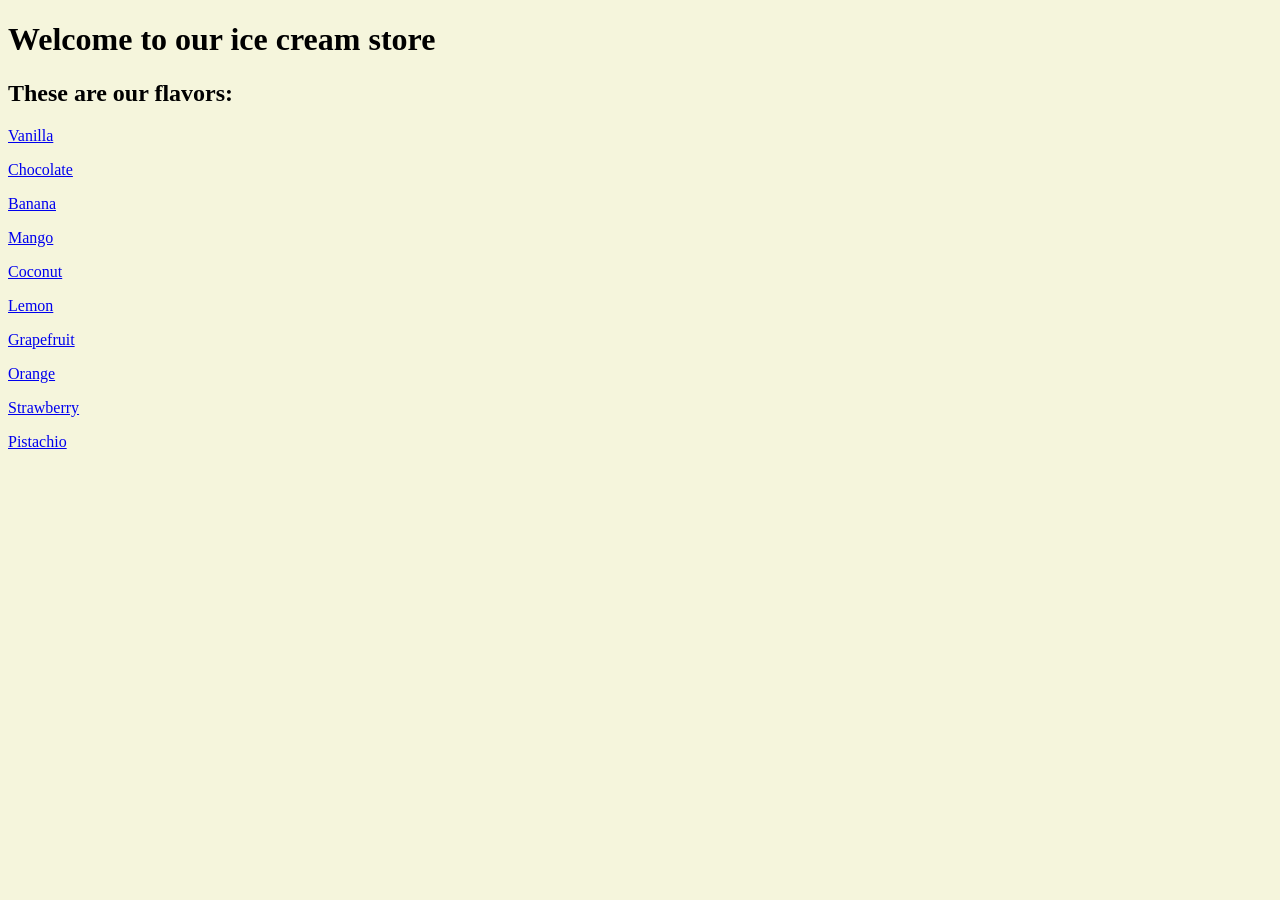
==== index.html @ 8f68f757 "init" ====
<!DOCTYPE html>
<html lang="en">
<head>
    <meta charset="UTF-8">
    <meta name="viewport" content="width=device-width, initial-scale=1.0">
    <title>Icecream Store</title>
    <link rel="stylesheet" href="style.css">
</head>
<body>
    <div class=container>
        <h1 class="title">Welcome to our ice cream store</h1>

        <div class="flavors">
            <h2 class="subtitle">These are our flavors:</h2>
            <p class="flavor"><a href="vanilla.html">Vanilla</a></p>
            <p class="flavor"><a href="chocolate.html">Chocolate</a></p>
            <p class="flavor"><a href="banana.html">Banana</a></p>
            <p class="flavor"><a href="mango.html">Mango</a></p>
            <p class="flavor"><a href="coconut.html">Coconut</a></p>
            <p class="flavor"><a href="lemon.html">Lemon</a></p>
            <p class="flavor"><a href="grapefruit.html">Grapefruit</a></p>
            <p class="flavor"><a href="orange.html">Orange</a></p>
            <p class="flavor"><a href="strawberry.html">Strawberry</a></p>
            <p class="flavor"><a href="pistachio.html">Pistachio</a></p>
        </div>
    </div>
</body>
</html>
---- style.css ----
img{
    height: 400px;
    display: block;
    margin: 10px;
}

body{
    background-color:beige;
}
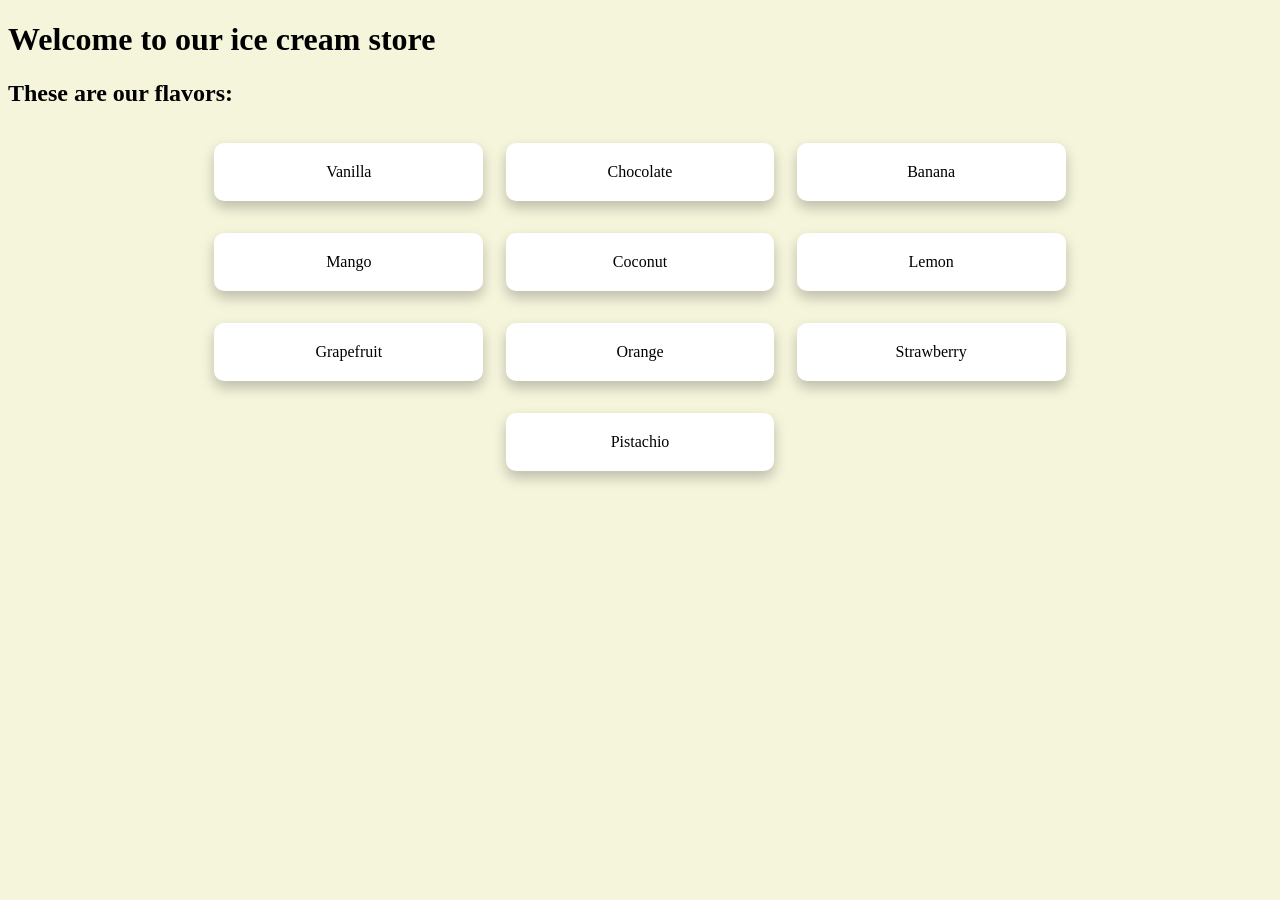
==== commit 1a91fc67: "added boxes" ====
--- a/index.html
+++ b/index.html
@@ -10,8 +10,8 @@
     <div class=container>
         <h1 class="title">Welcome to our ice cream store</h1>
 
+        <h2 class="subtitle">These are our flavors:</h2>
         <div class="flavors">
-            <h2 class="subtitle">These are our flavors:</h2>
             <p class="flavor"><a href="vanilla.html">Vanilla</a></p>
             <p class="flavor"><a href="chocolate.html">Chocolate</a></p>
             <p class="flavor"><a href="banana.html">Banana</a></p>
--- a/style.css
+++ b/style.css
@@ -6,4 +6,25 @@
 
 body{
     background-color:beige;
+}
+
+.flavors {
+    width: 70vw;
+    display: flex;
+    flex-wrap: wrap;
+    justify-content: space-evenly;
+    margin: auto;
+}
+.flavor {
+    width: 30%;
+    background-color: white;
+    border-radius: 10px;
+    padding: 20px;
+    box-sizing: border-box;
+    text-align: center;
+    box-shadow: 0 0.5vw 1vw rgba(0, 0, 0, 0.233);
+}
+.flavor a {
+    color: black;
+    text-decoration: none;
 }
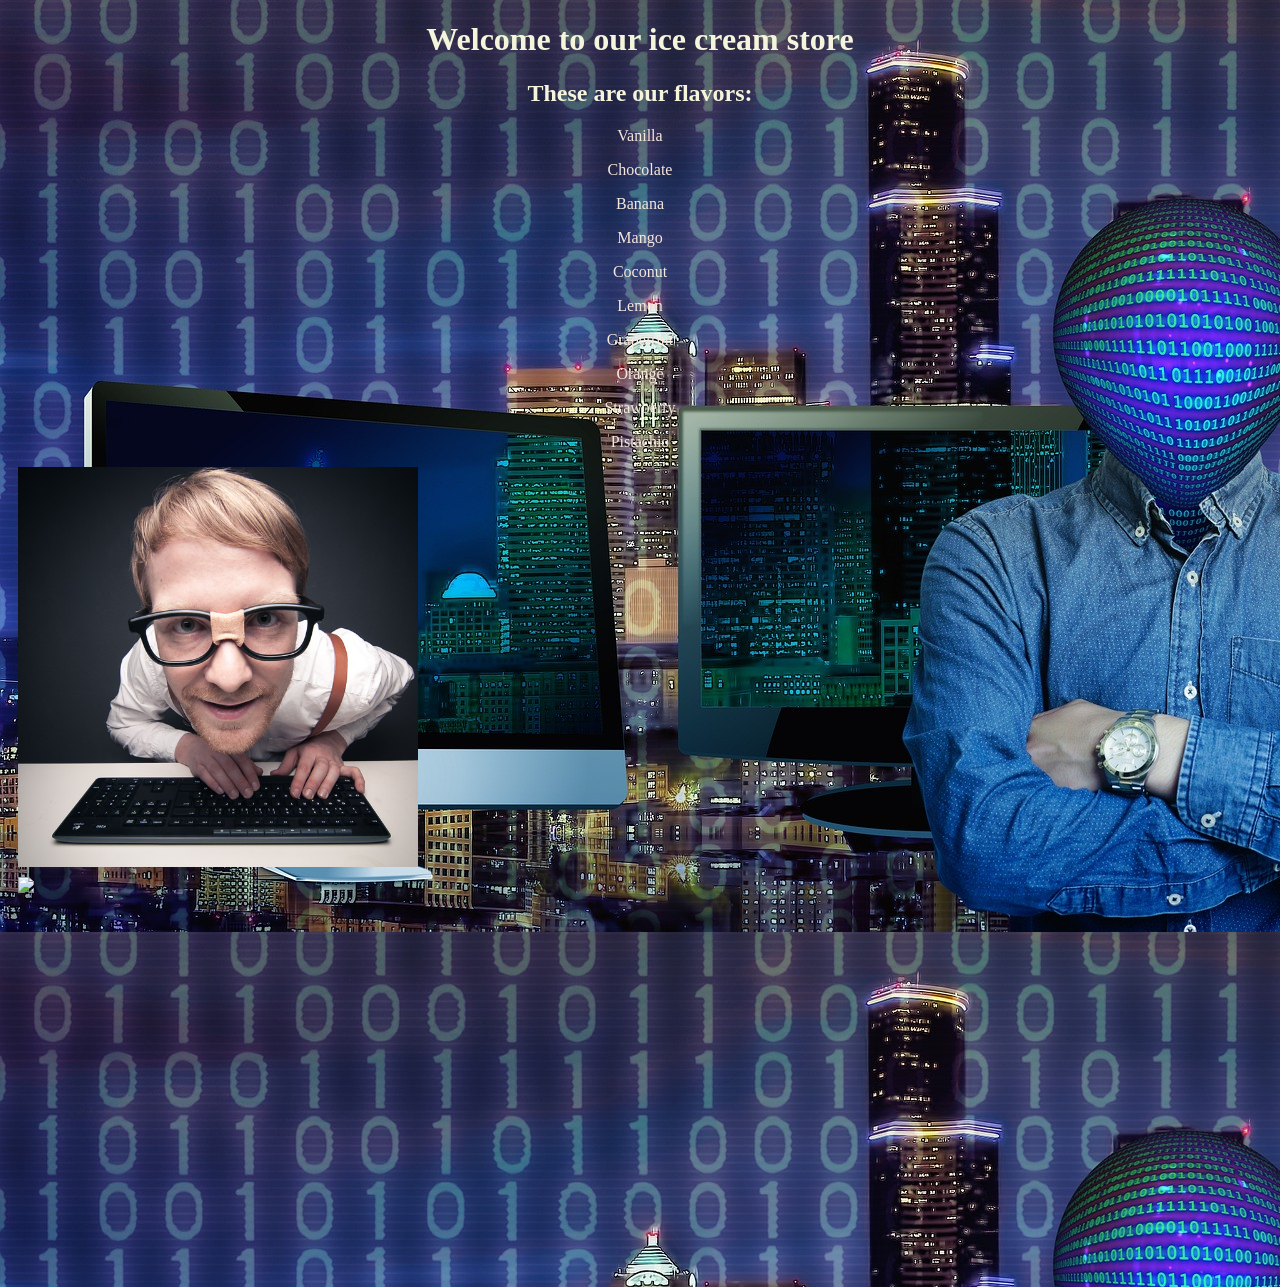
==== commit 8e51a2e1: "Background" ====
--- a/index.html
+++ b/index.html
@@ -10,8 +10,8 @@
     <div class=container>
         <h1 class="title">Welcome to our ice cream store</h1>
 
-        <h2 class="subtitle">These are our flavors:</h2>
         <div class="flavors">
+            <h2 class="subtitle">These are our flavors:</h2>
             <p class="flavor"><a href="vanilla.html">Vanilla</a></p>
             <p class="flavor"><a href="chocolate.html">Chocolate</a></p>
             <p class="flavor"><a href="banana.html">Banana</a></p>
@@ -24,5 +24,9 @@
             <p class="flavor"><a href="pistachio.html">Pistachio</a></p>
         </div>
     </div>
+    <img src="img/nerd01.jpg">
+    <img src="img/guido.jpg">
+
+
 </body>
 </html>
--- a/style.css
+++ b/style.css
@@ -5,26 +5,13 @@
 }
 
 body{
-    background-color:beige;
+    background-image: url("img/bg_001.jpg");
+    text-align: center;
+    color:beige;
 }
 
-.flavors {
-    width: 70vw;
-    display: flex;
-    flex-wrap: wrap;
-    justify-content: space-evenly;
-    margin: auto;
-}
-.flavor {
-    width: 30%;
-    background-color: white;
-    border-radius: 10px;
-    padding: 20px;
-    box-sizing: border-box;
-    text-align: center;
-    box-shadow: 0 0.5vw 1vw rgba(0, 0, 0, 0.233);
-}
-.flavor a {
-    color: black;
-    text-decoration: none;
+a{
+    text-decoration:none;
+    color:rgb(245, 231, 220);
+
 }
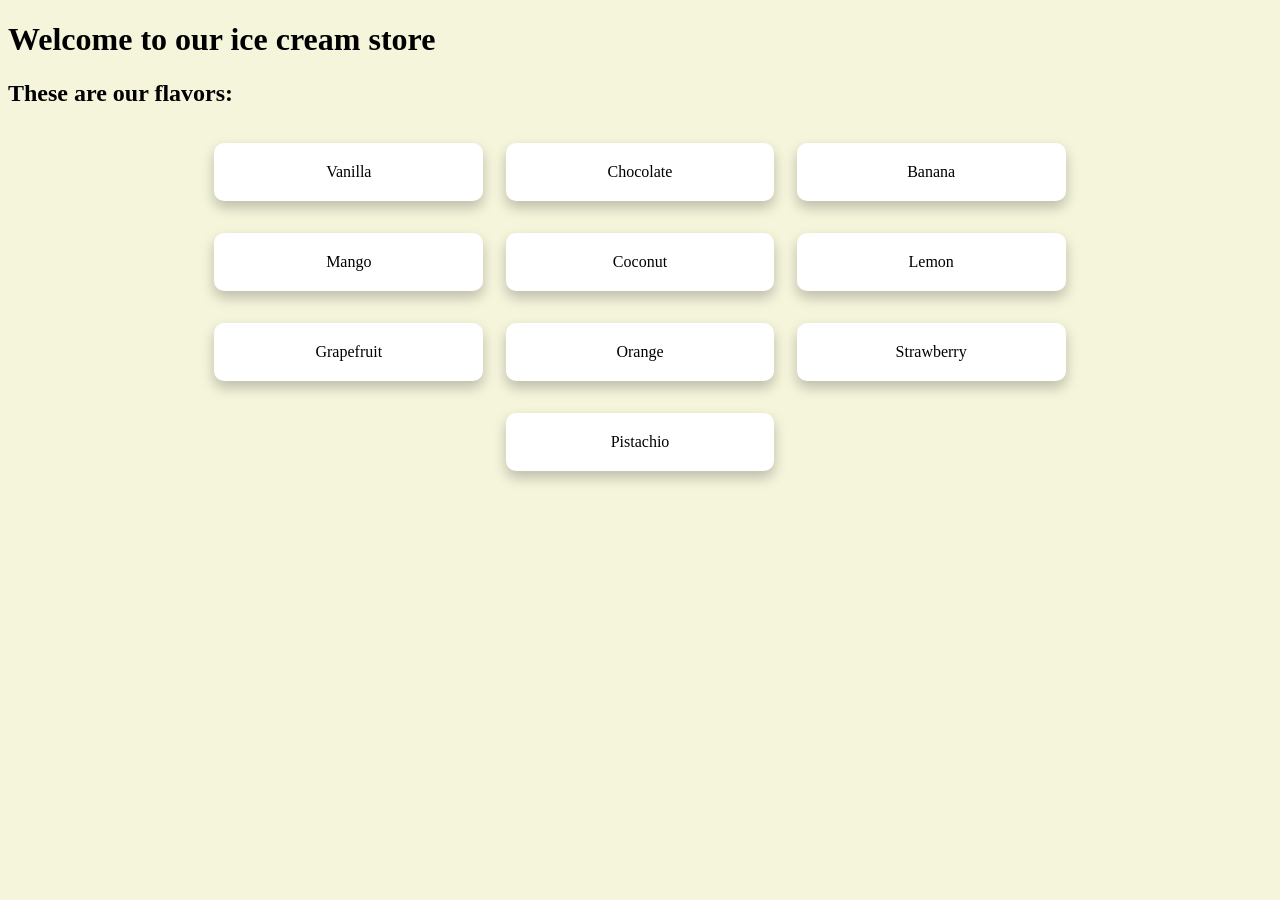
==== commit efb72fae: "Merge pull request #4 from brianhob-cwhq/boxes added boxes" ====
--- a/index.html
+++ b/index.html
@@ -10,8 +10,8 @@
     <div class=container>
         <h1 class="title">Welcome to our ice cream store</h1>
 
+        <h2 class="subtitle">These are our flavors:</h2>
         <div class="flavors">
-            <h2 class="subtitle">These are our flavors:</h2>
             <p class="flavor"><a href="vanilla.html">Vanilla</a></p>
             <p class="flavor"><a href="chocolate.html">Chocolate</a></p>
             <p class="flavor"><a href="banana.html">Banana</a></p>
@@ -24,9 +24,5 @@
             <p class="flavor"><a href="pistachio.html">Pistachio</a></p>
         </div>
     </div>
-    <img src="img/nerd01.jpg">
-    <img src="img/guido.jpg">
-
-
 </body>
 </html>
--- a/style.css
+++ b/style.css
@@ -5,13 +5,26 @@
 }
 
 body{
-    background-image: url("img/bg_001.jpg");
-    text-align: center;
-    color:beige;
+    background-color:beige;
 }
 
-a{
-    text-decoration:none;
-    color:rgb(245, 231, 220);
-
+.flavors {
+    width: 70vw;
+    display: flex;
+    flex-wrap: wrap;
+    justify-content: space-evenly;
+    margin: auto;
+}
+.flavor {
+    width: 30%;
+    background-color: white;
+    border-radius: 10px;
+    padding: 20px;
+    box-sizing: border-box;
+    text-align: center;
+    box-shadow: 0 0.5vw 1vw rgba(0, 0, 0, 0.233);
+}
+.flavor a {
+    color: black;
+    text-decoration: none;
 }
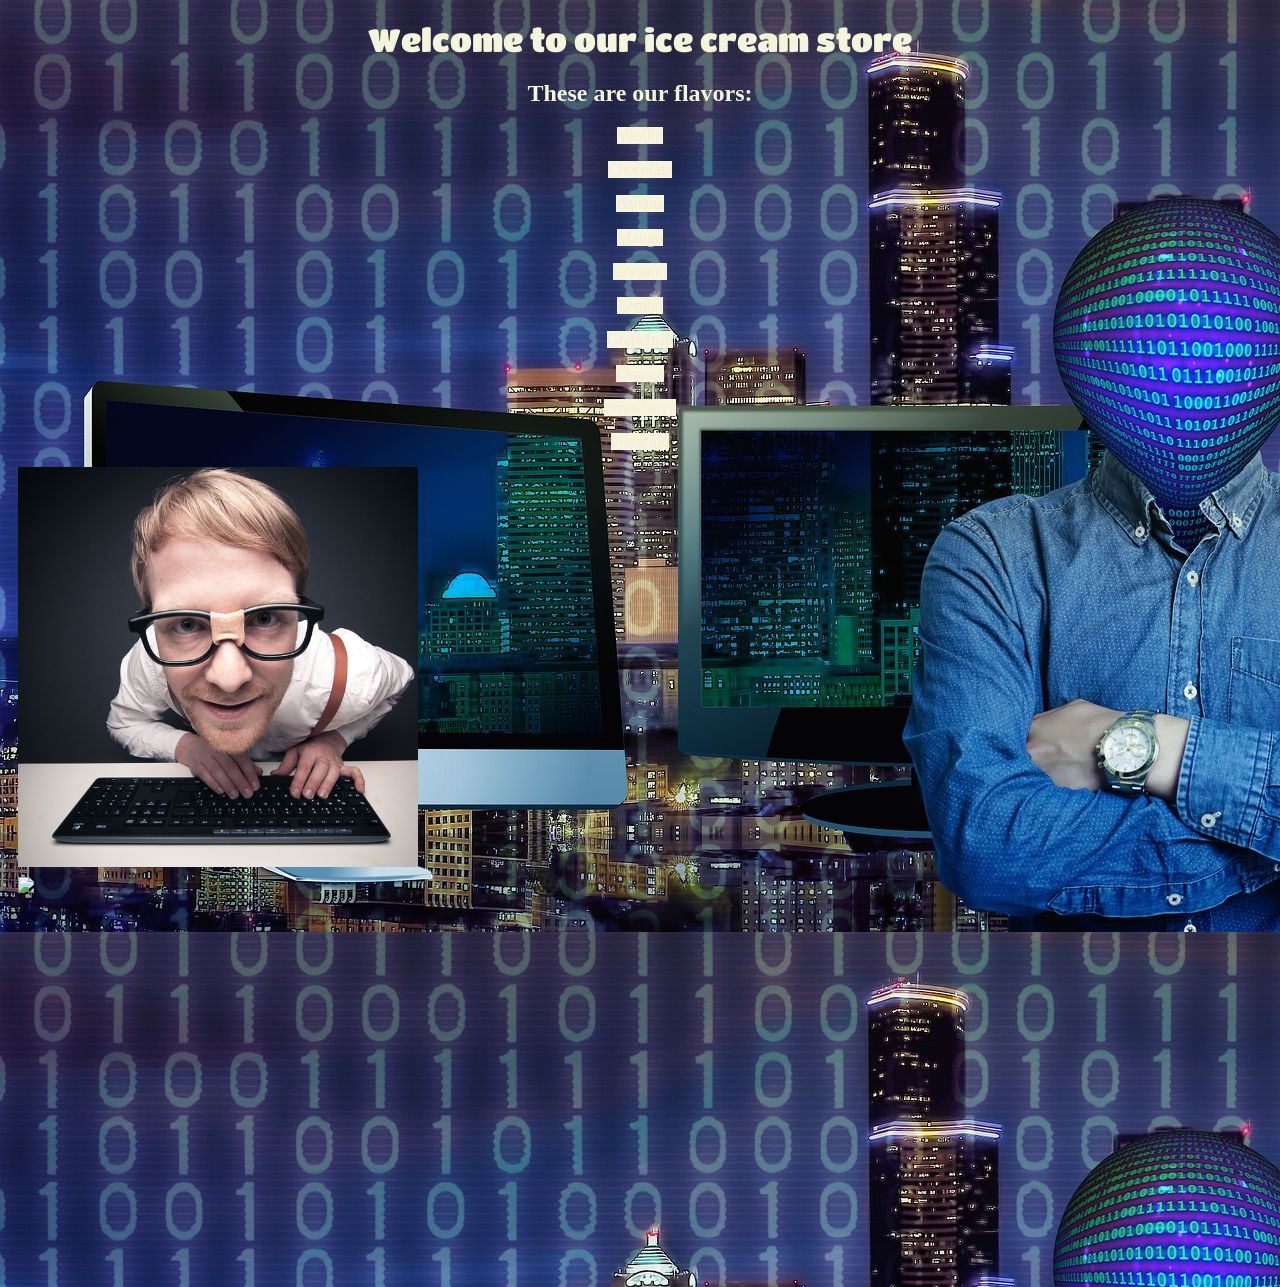
==== commit 2ec439fa: "Merge branch 'main' into format" ====
--- a/index.html
+++ b/index.html
@@ -24,5 +24,9 @@
             <p class="flavor"><a href="pistachio.html">Pistachio</a></p>
         </div>
     </div>
+    <img src="img/nerd01.jpg">
+    <img src="img/guido.jpg">
+
+
 </body>
 </html>
--- a/style.css
+++ b/style.css
@@ -1,3 +1,5 @@
+@import url('https://fonts.googleapis.com/css2?family=Cherry+Bomb+One&family=Titan+One&display=swap');
+
 img{
     height: 400px;
     display: block;
@@ -5,9 +7,22 @@
 }
 
 body{
+    background-image: url("img/bg_001.jpg");
+    text-align: center;
+    color:beige;
+}
+
+a{
+    text-decoration:none;
+    color:rgb(245, 231, 220);
+
     background-color:beige;
 }
 
+.title{
+    font-family: "Titan One", sans-serif;
+    font-weight: 400;
+    font-style: normal;
 .flavors {
     width: 70vw;
     display: flex;
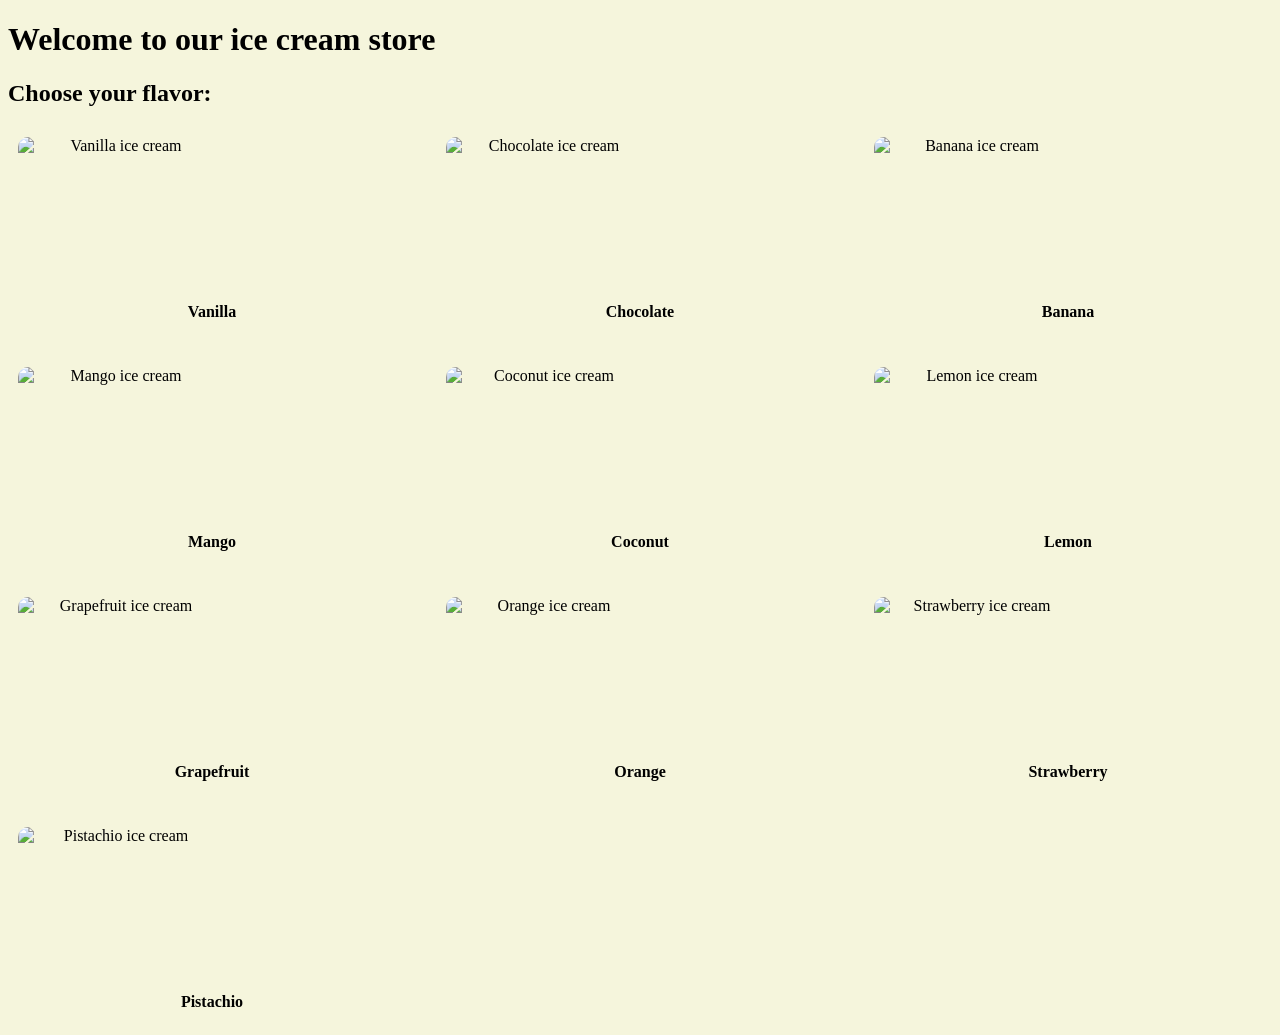
==== commit 4308c0ce: "images" ====
--- a/index.html
+++ b/index.html
@@ -1,3 +1,4 @@
+
 <!DOCTYPE html>
 <html lang="en">
 <head>
@@ -7,26 +8,86 @@
     <link rel="stylesheet" href="style.css">
 </head>
 <body>
-    <div class=container>
+    <div class="container">
         <h1 class="title">Welcome to our ice cream store</h1>
 
-        <h2 class="subtitle">These are our flavors:</h2>
         <div class="flavors">
-            <p class="flavor"><a href="vanilla.html">Vanilla</a></p>
-            <p class="flavor"><a href="chocolate.html">Chocolate</a></p>
-            <p class="flavor"><a href="banana.html">Banana</a></p>
-            <p class="flavor"><a href="mango.html">Mango</a></p>
-            <p class="flavor"><a href="coconut.html">Coconut</a></p>
-            <p class="flavor"><a href="lemon.html">Lemon</a></p>
-            <p class="flavor"><a href="grapefruit.html">Grapefruit</a></p>
-            <p class="flavor"><a href="orange.html">Orange</a></p>
-            <p class="flavor"><a href="strawberry.html">Strawberry</a></p>
-            <p class="flavor"><a href="pistachio.html">Pistachio</a></p>
+            <h2 class="subtitle">Choose your flavor:</h2>
+
+            <div class="flavor-gallery">
+
+                <div class="flavor">
+                    <a href="vanilla.html">
+                        <img src="https://images.unsplash.com/photo-1560008581-09826d1de69e?w=1000&auto=format&fit=crop&q=60&ixlib=rb-4.1.0&ixid=NHwxMjA3fDA%3D" alt="Vanilla ice cream">
+                        <p>Vanilla</p>
+                    </a>
+                </div>
+
+                <div class="flavor">
+                    <a href="chocolate.html">
+                        <img src="https://plus.unsplash.com/premium_photo-1675237625510-e484acc4816d?w=1000&auto=format&fit=crop&q=60&ixlib=rb-4.1.0&ixid=NHwxMjA3fDA%3D" alt="Chocolate ice cream">
+                        <p>Chocolate</p>
+                    </a>
+                </div>
+
+                <div class="flavor">
+                    <a href="banana.html">
+                        <img src="https://images.pexels.com/photos/1576120/pexels-photo-1576120.jpeg" alt="Banana ice cream">
+                        <p>Banana</p>
+                    </a>
+                </div>
+
+                <div class="flavor">
+                    <a href="mango.html">
+                        <img src="https://images.pexels.com/photos/5060450/pexels-photo-5060450.jpeg" alt="Mango ice cream">
+                        <p>Mango</p>
+                    </a>
+                </div>
+
+                <div class="flavor">
+                    <a href="coconut.html">
+                        <img src="https://www.pexels.com/photo/tropical-coconut-ice-cream-in-coconut-shell-36576783/" alt="Coconut ice cream">
+                        <p>Coconut</p>
+                    </a>
+                </div>
+
+                <div class="flavor">
+                    <a href="lemon.html">
+                        <img src="https://images.pexels.com/photos/3584880/pexels-photo-3584880.jpeg" alt="Lemon ice cream">
+                        <p>Lemon</p>
+                    </a>
+                </div>
+
+                <div class="flavor">
+                    <a href="grapefruit.html">
+                        <img src="https://images.pexels.com/photos/38987559/pexels-photo-38987559.jpeg" alt="Grapefruit ice cream">
+                        <p>Grapefruit</p>
+                    </a>
+                </div>
+
+                <div class="flavor">
+                    <a href="orange.html">
+                        <img src="https://images.pexels.com/photos/39798757/pexels-photo-39798757.jpeg" alt="Orange ice cream">
+                        <p>Orange</p>
+                    </a>
+                </div>
+
+                <div class="flavor">
+                    <a href="strawberry.html">
+                        <img src="https://images.unsplash.com/photo-1497034825429-c343d7c6a68f?w=1000&auto=format&fit=crop&q=60&ixlib=rb-4.1.0&ixid=NHwxMjA3fDA%3D" alt="Strawberry ice cream">
+                        <p>Strawberry</p>
+                    </a>
+                </div>
+
+                <div class="flavor">
+                    <a href="pistachio.html">
+                        <img src="https://images.pexels.com/photos/9140857/pexels-photo-9140857.jpeg" alt="Pistachio ice cream">
+                        <p>Pistachio</p>
+                    </a>
+                </div>
+
+            </div>
         </div>
     </div>
-    <img src="img/nerd01.jpg">
-    <img src="img/guido.jpg">
-
-
 </body>
-</html>+</html>
--- a/style.css
+++ b/style.css
@@ -1,5 +1,3 @@
-@import url('https://fonts.googleapis.com/css2?family=Cherry+Bomb+One&family=Titan+One&display=swap');
-
 img{
     height: 400px;
     display: block;
@@ -7,39 +5,32 @@
 }
 
 body{
-    background-image: url("img/bg_001.jpg");
-    text-align: center;
-    color:beige;
-}
-
-a{
-    text-decoration:none;
-    color:rgb(245, 231, 220);
-
     background-color:beige;
 }
 
-.title{
-    font-family: "Titan One", sans-serif;
-    font-weight: 400;
-    font-style: normal;
-.flavors {
-    width: 70vw;
-    display: flex;
-    flex-wrap: wrap;
-    justify-content: space-evenly;
-    margin: auto;
+.flavor-gallery {
+    display: grid;
+    grid-template-columns: repeat(3, 1fr);
+    gap: 20px;
 }
+
 .flavor {
-    width: 30%;
-    background-color: white;
+    text-align: center;
+}
+
+.flavor img {
+    width: 100%;
+    max-width: 200px;
+    height: 150px;
+    object-fit: cover;
     border-radius: 10px;
-    padding: 20px;
-    box-sizing: border-box;
-    text-align: center;
-    box-shadow: 0 0.5vw 1vw rgba(0, 0, 0, 0.233);
 }
+
 .flavor a {
-    color: black;
     text-decoration: none;
+    color: inherit;
+}
+
+.flavor p {
+    font-weight: bold;
 }
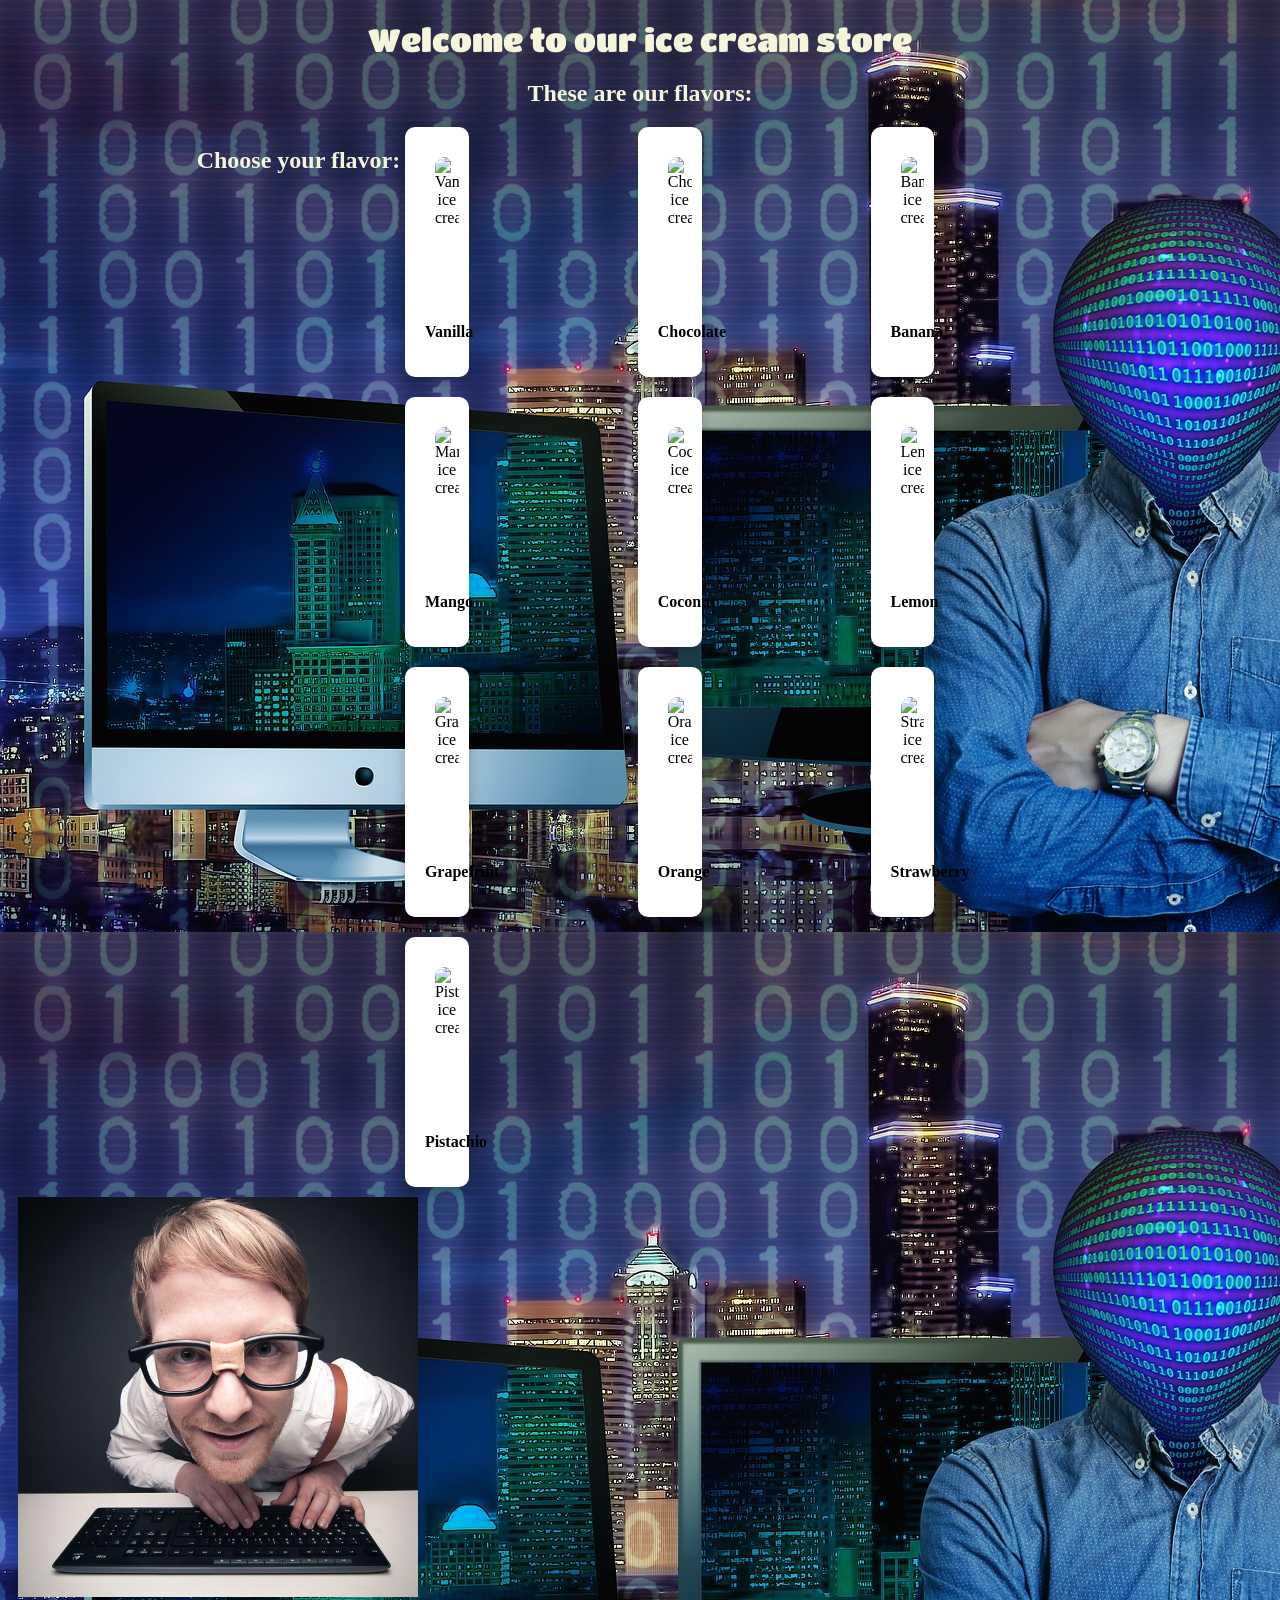
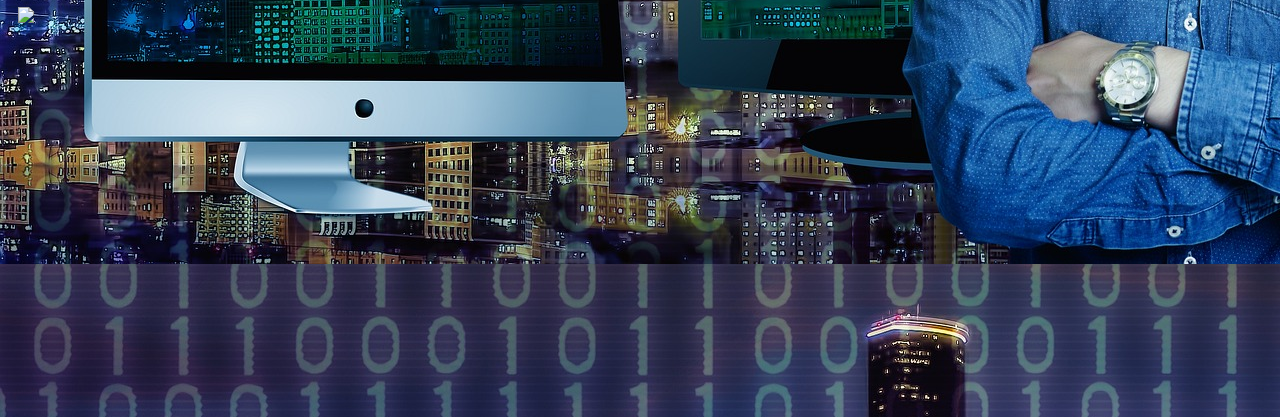
==== commit 15ef58df: "Merge branch 'main' into olivia" ====
--- a/index.html
+++ b/index.html
@@ -11,6 +11,7 @@
     <div class="container">
         <h1 class="title">Welcome to our ice cream store</h1>
 
+        <h2 class="subtitle">These are our flavors:</h2>
         <div class="flavors">
             <h2 class="subtitle">Choose your flavor:</h2>
 
@@ -89,5 +90,9 @@
             </div>
         </div>
     </div>
+    <img src="img/nerd01.jpg">
+    <img src="img/guido.jpg">
+
+
 </body>
 </html>
--- a/style.css
+++ b/style.css
@@ -1,3 +1,5 @@
+@import url('https://fonts.googleapis.com/css2?family=Cherry+Bomb+One&family=Titan+One&display=swap');
+
 img{
     height: 400px;
     display: block;
@@ -5,6 +7,15 @@
 }
 
 body{
+    background-image: url("img/bg_001.jpg");
+    text-align: center;
+    color:beige;
+}
+
+a{
+    text-decoration:none;
+    color:rgb(245, 231, 220);
+
     background-color:beige;
 }
 
@@ -33,4 +44,29 @@
 
 .flavor p {
     font-weight: bold;
+}
+.title{
+    font-family: "Titan One", sans-serif;
+    font-weight: 400;
+    font-style: normal;
+}
+.flavors {
+    width: 70vw;
+    display: flex;
+    flex-wrap: wrap;
+    justify-content: space-evenly;
+    margin: auto;
+}
+.flavor {
+    width: 30%;
+    background-color: white;
+    border-radius: 10px;
+    padding: 20px;
+    box-sizing: border-box;
+    text-align: center;
+    box-shadow: 0 0.5vw 1vw rgba(0, 0, 0, 0.233);
+}
+.flavor a {
+    color: black;
+    text-decoration: none;
 }
